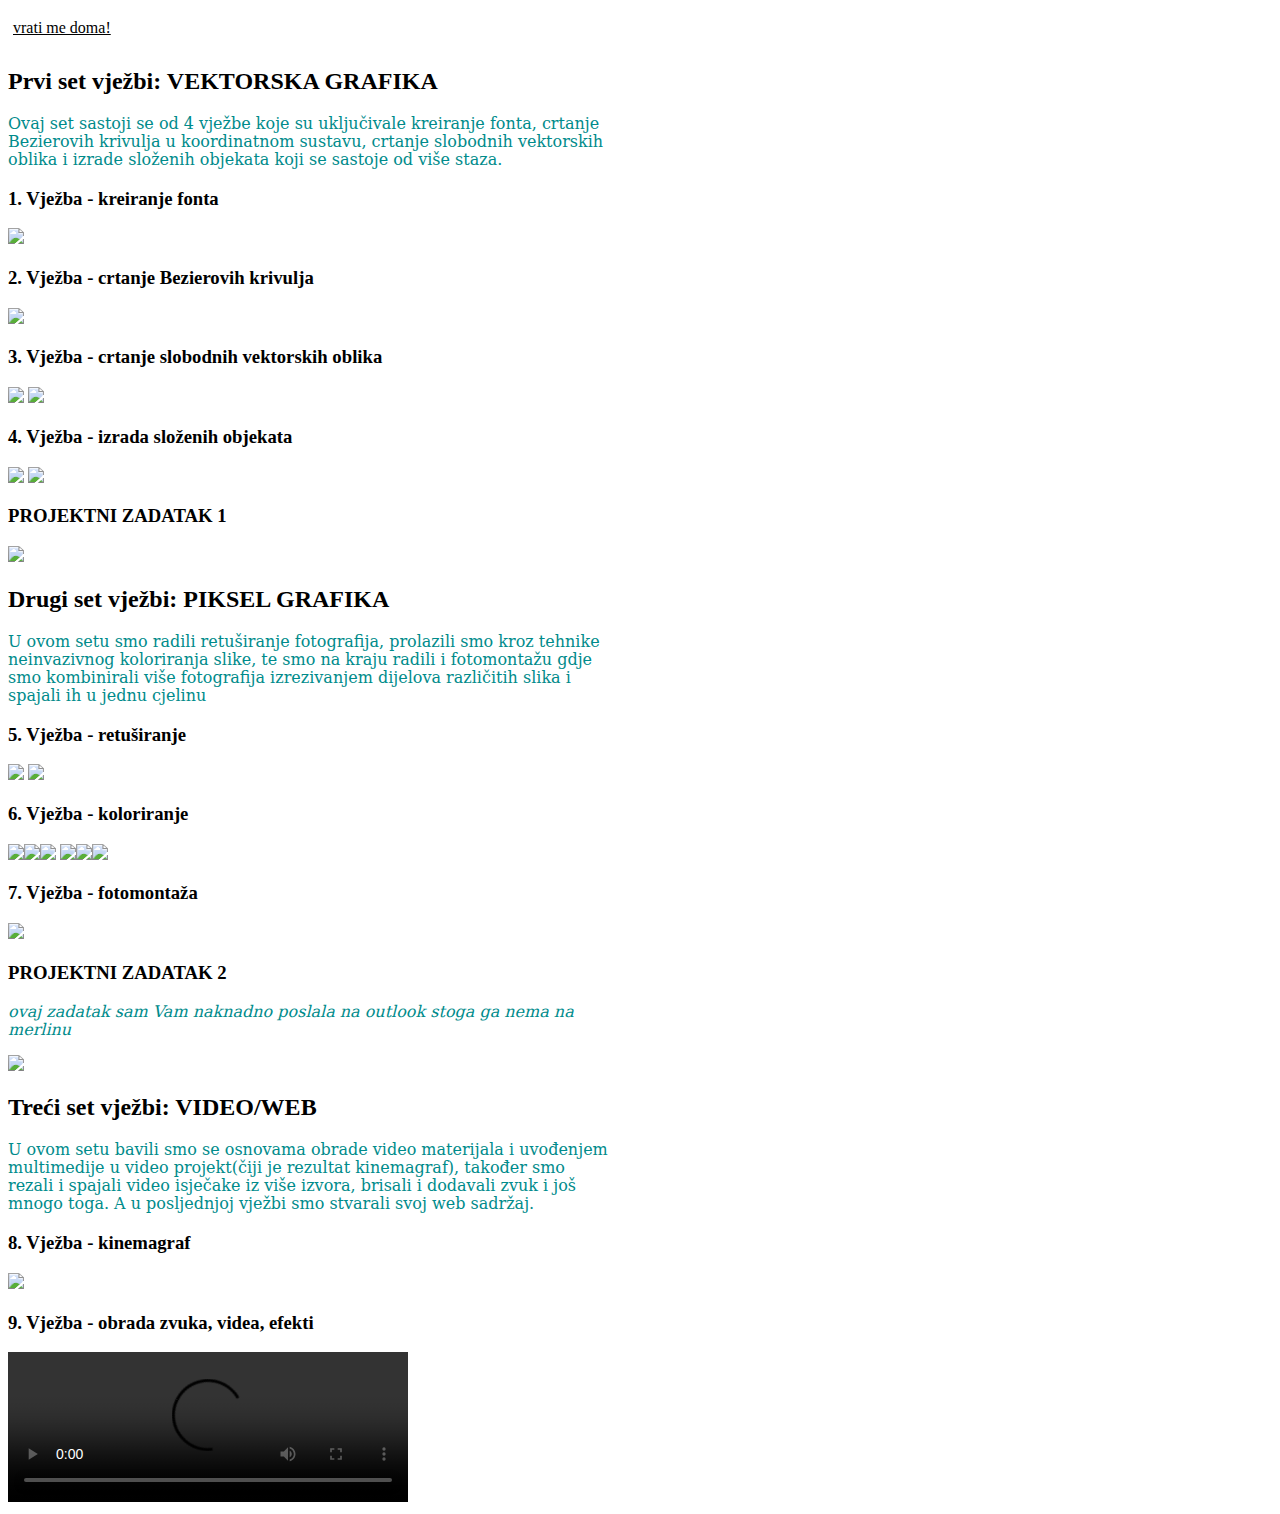
==== vjezbe.html @ 48d85e26 "Add files via upload" ====
<!doctype html>
<title>vjezbe.html</title>
<link rel="stylesheet" href="stil.css"/>
<a href="index.html">vrati me doma!</a>
<h2><b>Prvi set vježbi: VEKTORSKA GRAFIKA</b></h2>
<p>Ovaj set sastoji se od 4 vježbe koje su uključivale kreiranje fonta, crtanje Bezierovih krivulja u koordinatnom sustavu, crtanje slobodnih vektorskih oblika i 
izrade složenih objekata koji se sastoje od više staza. </p>
    <h3>1. Vježba - kreiranje fonta</h3>
	<img src="svevjezbe/font.jpg"/>
	<h3>2. Vježba - crtanje Bezierovih krivulja</h3>
    <img src="svevjezbe/Bezierove krivulje.jpg"/>
	<h3>3. Vježba - crtanje slobodnih vektorskih oblika</h3>
	<img src="svevjezbe/vjezba3.jpg"/> <img src="svevjezbe/vjezba3.1.jpg"/>
	<h3>4. Vježba - izrada složenih objekata</h3>
	<img src="svevjezbe/vjezba4.jpg"/> <img src="svevjezbe/vjezba4.1.jpg"/>
	<h3>PROJEKTNI ZADATAK 1</h3>
	<img src="svevjezbe/projektnizadatak1.jpg"/> <br/>
	
<h2><b>Drugi set vježbi: PIKSEL GRAFIKA</b></h2>
<p>U ovom setu smo radili retuširanje fotografija, prolazili smo kroz tehnike neinvazivnog koloriranja slike, te smo na kraju radili i fotomontažu gdje smo
 kombinirali više fotografija izrezivanjem dijelova različitih slika i spajali ih u jednu cjelinu</p>
    <h3>5. Vježba - retuširanje</h3>
	<img src="svevjezbe/vjezba5.jpg"/> <img src="svevjezbe/vjezba5.1.jpg"/>
	<h3>6. Vježba - koloriranje</h3>
	<img src="svevjezbe/vjezba6.jpg"/><img src="svevjezbe/vjezba6.1.jpg"/><img src="svevjezbe/vjezba6.2.jpg"/>
	<img src="svevjezbe/vjezba6.3.jpg"/><img src="svevjezbe/vjezba6.4.jpg"/><img src="svevjezbe/vjezba6.5.jpg"/>
	<h3>7. Vježba - fotomontaža </h3>
	<img src="svevjezbe/vjezba7.jpg"/>
	<h3>PROJEKTNI ZADATAK 2</h3>
	<p><i>ovaj zadatak sam Vam naknadno poslala na outlook stoga ga nema na merlinu</i></p>
	<img src="svevjezbe/projektnizadatak2.jpg"/>
<h2><b>Treći set vježbi: VIDEO/WEB</b></h2>
<p>U ovom setu bavili smo se osnovama obrade video materijala i uvođenjem multimedije u video projekt(čiji je rezultat kinemagraf), također smo 
rezali i spajali video isječake iz više izvora, brisali i dodavali zvuk i još mnogo toga. A u posljednjoj vježbi smo stvarali svoj web sadržaj.</p>
    <h3>8. Vježba - kinemagraf</h3>
	<img src="slike/kinemagraf.gif"/>
	<h3>9. Vježba - obrada zvuka, videa, efekti</h3>
	<video width="400" height="" controls>
	<source src="svevjezbe/video.mp4" type="video/mp4"/>
	<h3>10. Vježba - HTML/CSS</h3>
	<a href="https://monikamaros.github.io/monika_maros/">link za 10. vježbu</a>	
    <a href="index.html">vrati me doma!</a>
---- stil.css ----
@charset "utf-8";
 /* CSS Document */
 p {
     color: darkcyan;
	 font-family: Constantia, "Lucida Bright", "DejaVu Serif", Georgia, "serif";
	 font-size: 16px;
	 line-height: 18px;
	 width: 600px;
	 background-color: rgba(255, 255, 255, 0.5)
	 padding: 30px;
 }
 .paragraf_2 {color:darkcyan; background-color: rgba(255, 255, 255, 0.5)
              padding: 30px;  } 
 
 }
h1, h2 {
	 font-family: Gotham, "Helvetica Neue", Helvetica, Arial, "sans-serif";
	 color:cadetblue;
 }
 
 span {color: rgb(255, 0, 255);}
 body {
	  background-image: url("slike/pozadina.jpg");
 }
a:link {
	color: black;
	background-color: light pink;
	padding: 5px;
	line-height: 40px;
	border:1px solid #;
}
a:hover{
	background-color: darkgrey;
}
img{
	height: 300px;
}
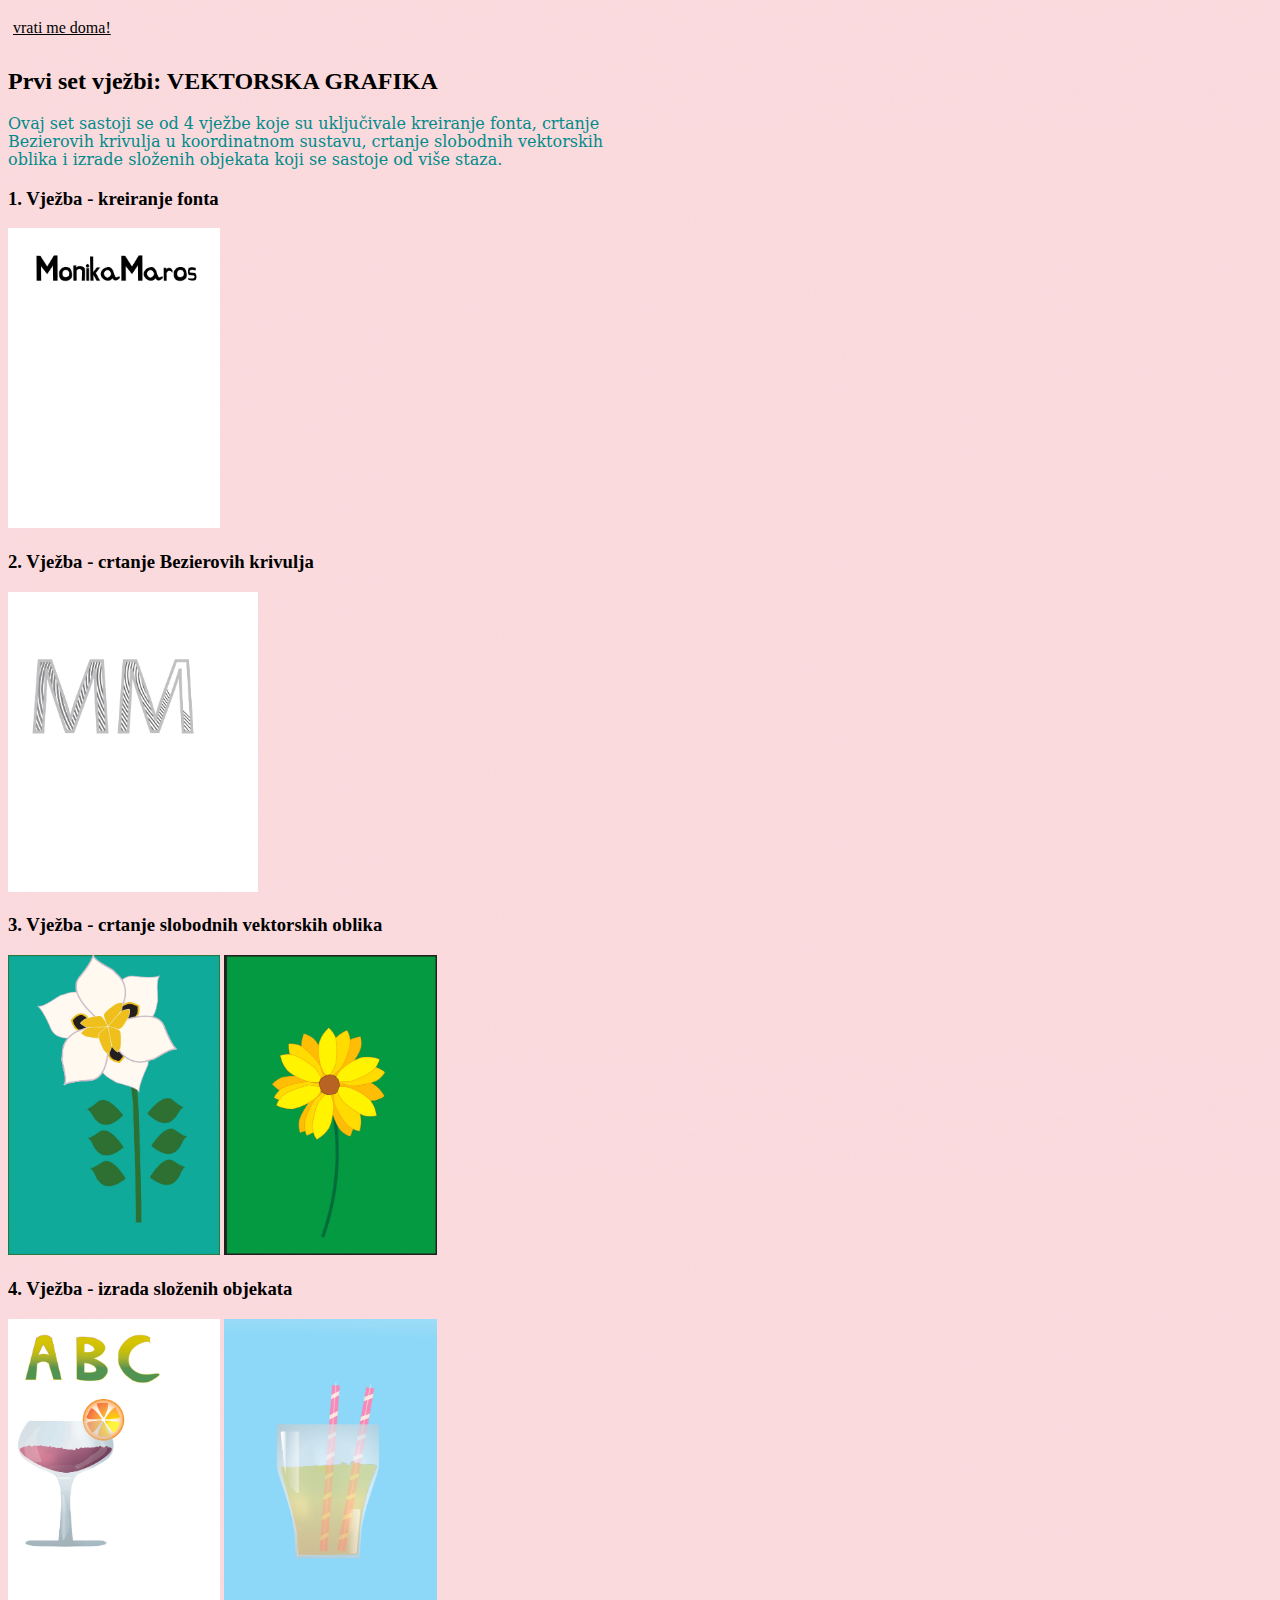
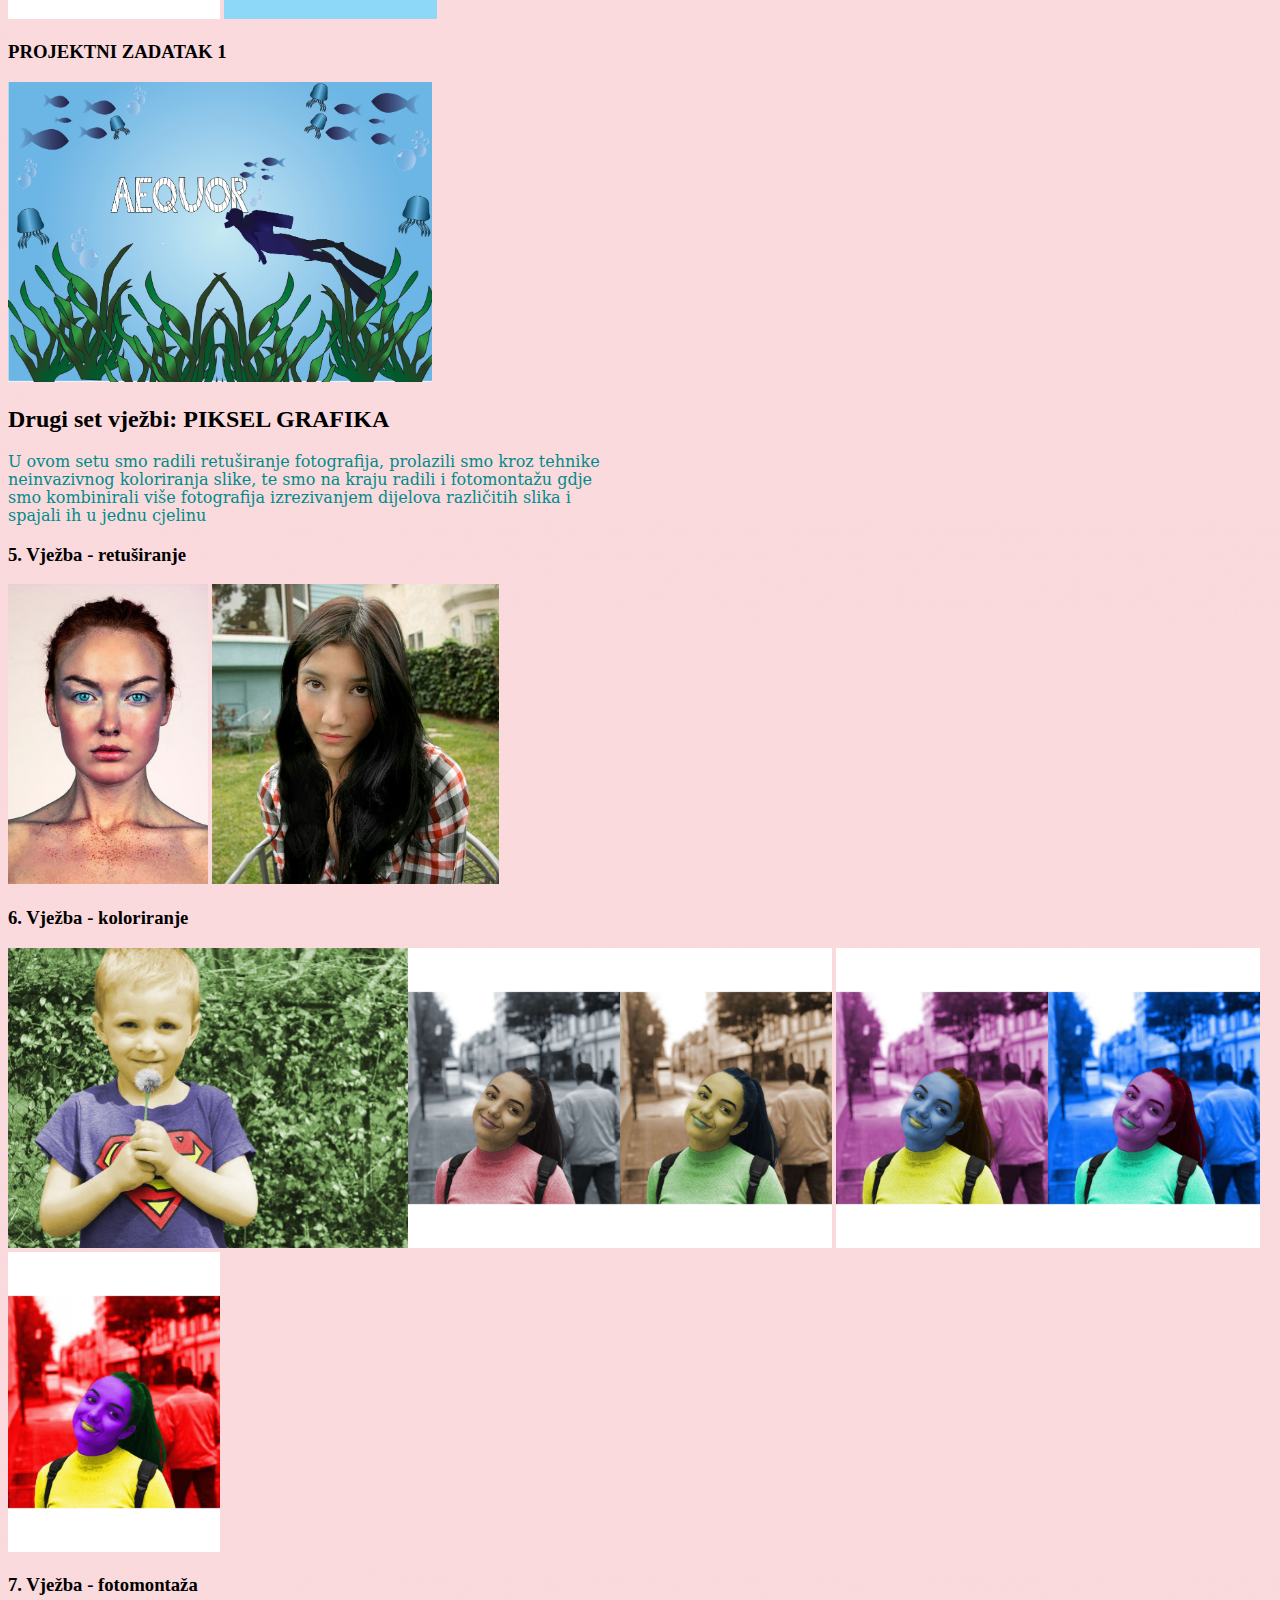
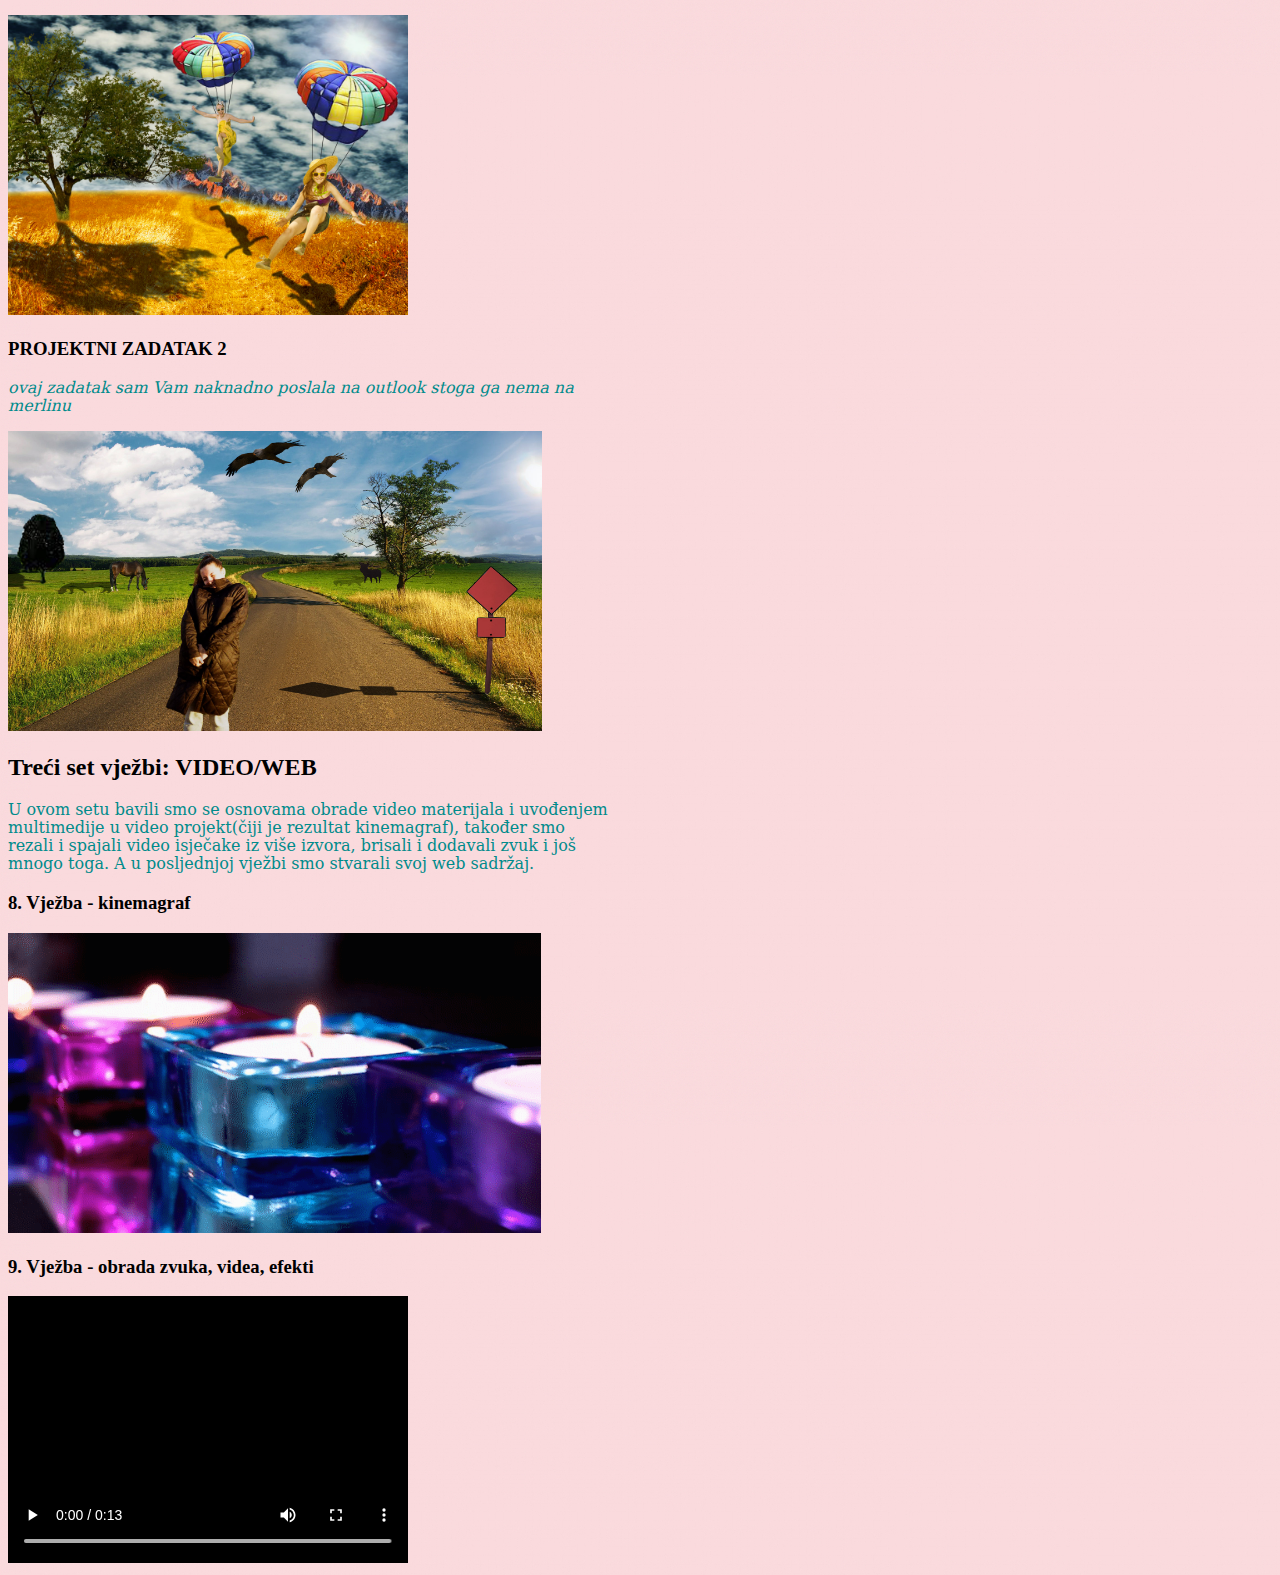
==== commit d46186a2: "Update vjezbe.html" ====
--- a/vjezbe.html
+++ b/vjezbe.html
@@ -33,7 +33,7 @@
 <p>U ovom setu bavili smo se osnovama obrade video materijala i uvođenjem multimedije u video projekt(čiji je rezultat kinemagraf), također smo 
 rezali i spajali video isječake iz više izvora, brisali i dodavali zvuk i još mnogo toga. A u posljednjoj vježbi smo stvarali svoj web sadržaj.</p>
     <h3>8. Vježba - kinemagraf</h3>
-	<img src="slike/kinemagraf.gif"/>
+	<img src="kinemagraf.gif"/>
 	<h3>9. Vježba - obrada zvuka, videa, efekti</h3>
 	<video width="400" height="" controls>
 	<source src="svevjezbe/video.mp4" type="video/mp4"/>
